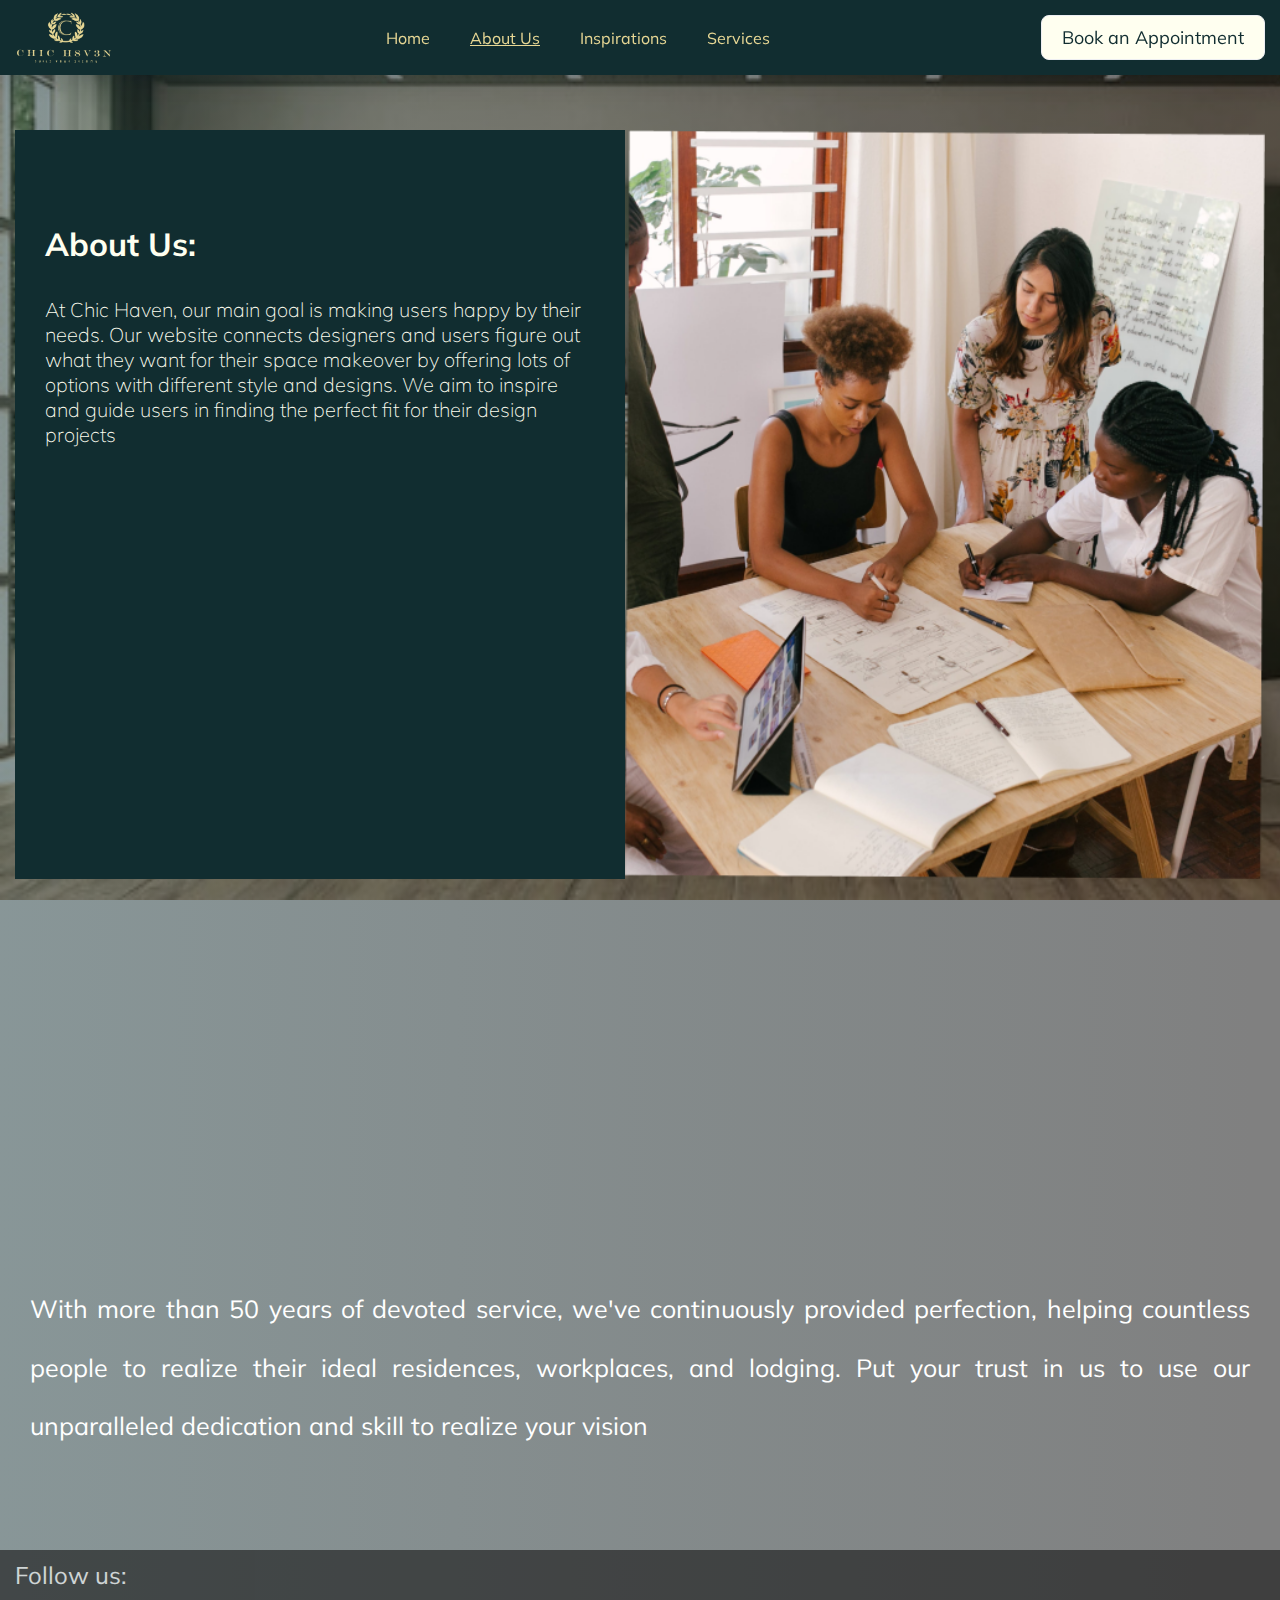
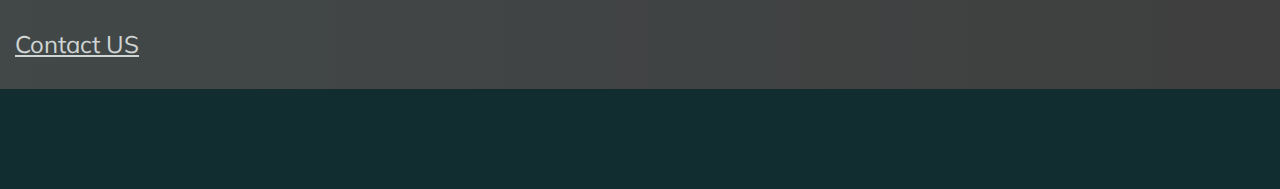
==== html/about.html @ 59c6ba45 "ff" ====
<!DOCTYPE html>
<html lang="en">

<head>
    <meta charset="UTF-8">
    <meta name="viewport" content="width=device-width, initial-scale=1.0">
    <title>About US</title>
    <link rel="stylesheet" href="../css/style.css">

    <link rel="preconnect" href="https://fonts.googleapis.com">
    <link rel="preconnect" href="https://fonts.gstatic.com" crossorigin>
    <link href="https://fonts.googleapis.com/css2?family=Mulish:ital,wght@0,200..1000;1,200..1000&display=swap"
        rel="stylesheet">

    <!-- Font awesome -->
    <link rel="stylesheet" href="https://cdnjs.cloudflare.com/ajax/libs/font-awesome/6.5.2/css/all.min.css"
        integrity="sha512-SnH5WK+bZxgPHs44uWIX+LLJAJ9/2PkPKZ5QiAj6Ta86w+fsb2TkcmfRyVX3pBnMFcV7oQPJkl9QevSCWr3W6A=="
        crossorigin="anonymous" referrerpolicy="no-referrer" />
    <style>
        .layer {
            opacity: 0.5;
        }

        .visited{
            text-decoration: underline;
        }
    </style>
</head>

<body>
    <div class="side-menu">
        <div class="cross-btn">
          <i class="fa-solid fa-xmark"></i>
        </div>
        <div class="col">
          <div class="logo-sidemenu">
            <a href="/index.html" class="logo">
              <img src="../img/logoC.png" width="124px" height="60px" alt="logo" />
            </a>
          </div>
          <div class="nav-sidemenu">
              <ul>
                <li><a href="../index.html">Home</a></li>
                <li><a href="./about.html">About Us</a></li>
                <li><a href="./inspiration.html">Inspirations</a></li>
                <li><a href="./service.html">Services</a></li>
              </ul>
          </div>
          <div class="bottom">
            <h1>Contact Us:</h1>
            <p>98673348368</p>
          </div>
         
        
        </div>
      </div>
    <div class="layer"></div>
    <header class="header">
        <div class="container">
            <div class="logo-menu">
                <div class="ham-menu">
                  <i class="fa-solid fa-bars"></i>
                </div>
                <a href="/index.html" class="logo">
                  <img src="../img/logoC.png" width="124px" height="60px" alt="logo" />
                </a>
        
           
             
              </div>
          
            <nav class="navbar" navbar>
                <ul class="navbar-list">
                    <li class="navbar-item">
                        <a href="../index.html" class="navbar-link" nav-link>Home</a>
                    </li>
                    <li class="navbar-item">
                        <a href="./about.html" class="navbar-link visited" nav-link>About Us</a>
                    </li>
                    <li class="navbar-item">
                        <a href="./inspiration.html" class="navbar-link" nav-link>Inspirations</a>
                    </li>
                    <li class="navbar-item">
                        <a href="./service.html" class="navbar-link" nav-link>Services</a>
                    </li>
                </ul>
            </nav>
            <div class="header-actions btn">
                <a href="./appointment.html" class=" nav-btn">
                    <span class="span">Book an Appointment</span>
                </a>
            </div>
        </div>
    </header>

    <main>
        <section class="about section">
            <div class="container">
                <div class="about-cart">
                    <div class="cart1">
                        <h1 class="h1">
                            About Us:
                        </h1>
                        <br><br><br>
                        <p>
                            At Chic Haven, our main goal is making users

                            happy by their needs. Our website connects

                            designers and users figure out what they want for

                            their space makeover by offering lots of options

                            with different style and designs. We aim to inspire

                            and guide users in finding the perfect fit for their

                            design projects</p>
                    </div>
                    <div class="cart-img section ">
                        <img src="../img/about-1.png" alt="">
                    </div>
                  
                </div>
            </div>
            
        </section>
        <p class="about-p section about">
            With more than 50 years of devoted service, we've continuously provided perfection, helping countless people to realize their ideal residences, workplaces, and lodging. Put your trust in us to use our unparalleled dedication and skill to realize your vision
        </p>
           
             
        

    </main>
    <footer class="footer">
        <div class="foot-bg">
            <div class="container">
                <p>Follow us:</p>
                <br>
                <div class="social">
                    <i class="fa-brands fa-facebook"></i>
                    <i class="fa-brands fa-instagram"></i>
                </div>
                <br><br>
                <a href="#">
                    <span>Contact US</span>
                </a>
            </div>
        </div>

        <div class="footer-bg"></div>
    </footer>
    <script>
        const hamMenu=document.querySelector(".ham-menu");
        const sideMenu=document.querySelector(".side-menu")
        const crossBtn=document.querySelector(".cross-btn")
        hamMenu.addEventListener("click",function(){
          sideMenu.style.cssText = "display: block;  width: 250px;background-color: white;position: fixed;top:0px ;left: 0px;height: 100vh;background-color: #0e2528;z-index: 100;";
    
    
          
        })
    
        crossBtn.addEventListener("click",function(){
    sideMenu.style.cssText = "display: none;";
          
        }
    
    
        )
    
      
      </script>
</body>

</html>
---- css/style.css ----
*{
    padding: 0;
    margin: 0;
    box-sizing: border-box;
}
html {
    font-family: "Mulish", sans-serif;
    scroll-behavior: smooth;
    font-size: 62.5%;
  }
  
body {
    background-color: #FFF;
}
  
li {
    list-style: none;
}
  
a,
img,
span,
button,
i {
    display: block;
  }
  
a {
    text-decoration: none;
  }
  
img {
    height: auto;
  }
  
button {
    background: none;
    border: none;
    cursor: pointer;
}

.container {
    padding-inline: 1.5rem;
  }
  
  .section {
  
  }
  
.h1,
.h2,
.h3,
p {
    font-family: "Mulish", sans-serif;
  }
  
.h1 {
    font-size: 6.4rem;
  }
  
.h3 {
    font-size: 2.4rem;
  }
  
.h2 {
    font-size: 4rem;
}

.header {
    position: fixed;
    padding-block: 1.2rem;
    z-index: 50;
    background-color: #112D30;
    box-shadow: 0px 10px 20px 0px rgba(8, 0, 42, 0.08);
    width: 100%;
  }

.header .container{
    display: flex;
    justify-content: space-between;
    align-items: center;
}

.navbar{
    position: relative;
    display: block;

}

.side-menu{
  width: 250px;
  background-color: white;
  position: fixed;
  top:0px ;
  left: -250px;
  height: 100vh;
  background-color: #0e2528;
  z-index: 100;
  display: none;
  transition: 0.5s all ease-in-out;


}
.side-menu .col{
  display: flex;
  flex-direction: column;
  justify-content: space-evenly;
  height: 100vh;
  
  align-items: center;
  text-align: center;
}



.side-menu .col .nav-sidemenu ul{
  display: flex;
  flex-direction: column;
  gap: 20px;
  

  

}

.side-menu .col .bottom{

  padding: 15px;

  color: white;
  background-color: #112d309f;
}

.side-menu .col .nav-sidemenu ul li a{
  color: White;
  font-size: 20px;
  height:50px;
  

}


.side-menu .col .nav-sidemenu ul li a:hover{
  background-color: #000000;
  padding: 10px;
  transition: 0.3s all ease-in-out;

}

.side-menu {
  position: relative;
}

.side-menu .cross-btn{
  position: absolute;
  top: 10px;
  right: 20px;
  color: black;
  font-size: 20px;
  background-color: white;
  border-radius: 40px;
  padding: 4px 8px;
  cursor: pointer;
}


.logo-menu{
  display: flex;
  align-items: center;
  gap: 30px;

}

.logo-menu .logo img{
  width: 100px;
}

.ham-menu{
  font-size: 30px;
  color: white;
  display: none;
}



.navbar .navbar-list{
    display: flex;
    justify-content: space-between;
    align-items: center;
    gap: 40px;
}

.navbar-link:hover{
    color: #E7D794;
    text-decoration: underline;
}

.header .container .navbar ul .navbar-link {
    color: #E7D794;
    font-family: "Mulish", sans-serif;
    font-size: 1.6rem;
    font-style: normal;
    font-weight: 400;
    line-height: 1.6rem;
}

.btn{
  border-radius: 0.8rem;
  background-color: #FFFFF0;
  border: 1px solid #EDEEF2;
  color: #112D30;
  font-size: 1.8rem;
  padding-inline: 20px;
  padding-block: 10px;
}

.nav-btn{
    color: #112D30;
}

body{
  background-image: url(/img/homepage.jpg);
  background-attachment: fixed;
  background-size: cover;
  background-repeat: no-repeat;
  position: relative;
}

.layer{
  position: absolute;
  top: 0;
  left: 0;
  width: 100%;
  height: 100%;
  z-index: 0;
  background: linear-gradient(to right, #112D30, #000000);
  opacity: 0.7;
}

.home, .about, .inspiration{
  height: 100vh;
}

.home .container{
  display: flex;
}

.con2{
  position: relative;
  display: flex;
  flex-direction: column;
  z-index: 2;
  /* border: 1px solid red; */
  width: max-content;
  color: #FFFFFF;
  padding: 0px 20px;
  top: 250px;
}

.con2 .h1{
  font-size: 6.4rem;

}

.con2 p{
  font-size: 20px;
  width: 700px;
  line-height: 3.9rem;
  margin-bottom: 3rem;
}

.hero-btn{
  width: 300px;
  border: 1px solid #FFFFFF;
  border-radius: 1.2rem;
  padding: 1.2rem 2.4rem;
  position: relative;
 

}

.hero-btn .span{
  font-size: 2.4rem;
  color: #FFFFFF;
}

.footer{
  position: relative;
  z-index: 2;
  width: 100%;
}

.footer .foot-bg{
  background-color: #141414;
  opacity: 0.6;
}

.footer .container{
  padding-block-start: 1rem;
  padding-block-end: 3rem;
  
}

.footer .social{
  display: flex;
  gap: 6rem;
}
.footer .container :is(p, a){
  font-size: 2.4rem;
  color: #FFFFFF;
}

.footer a{
  text-decoration: underline;
}

.footer .social i{
  position: relative;
  z-index: 4;
  color: white;
  font-size: 5rem;
}

.footer .footer-bg{
  background-color: #112D30;
  width: 100%;
  height: 10rem;
  z-index: 5;
  position: relative;
}

/* about section  */
.about.section{
  position: relative;
  top: 8rem;
  margin-bottom: 15rem;
}

.about .container {
  display: flex;
  justify-content: center;
  align-items: center;
  
}

.about .about-cart{
  /* border: 1px solid red; */

  display: flex;
  justify-content: start;
 
  color: #FFFFFF;
}

.cart1{
  background-color:#112D30;
  color:#FFFFF0;
  margin-top: 50px;
  /* width: 515px; */
  
  padding-block: 10rem;
width: fit-content;
  padding-inline: 2rem;
  
}

.cart1 p{}
 .cart-img img{
margin-top: 50px;
width:50vw;

 }  


.cart1 .h1{
  line-height: 2.848rem;
  font-size: 3.2rem;
  padding: 0px 10px;
}

.cart1 p{
  font-size: 20px;
  font-weight: 200;
  padding: 0px 10px;
 
}



.about-p{
 
  font-size: 3.2rem;
  line-height: 5.856rem;
  color: #FFFFFF;
  padding: 0px 30px;
  z-index: 30;
  font-weight: 400;
  text-align: justify;
  height: 200px; 
  font-size: 25px;
  margin-top: 300px;

}


/* inspiration Section */
.inspiration .container{
  padding-top: 15rem;
  display: flex;
  justify-content: space-between;
}

.mini, .modern{
  width: 48rem;
  height: 49.5rem;
  display: flex;
  justify-content: center;
  align-items: center;
  position: relative;
}

.inspiration a{
  font-weight: 900;
  font-size: 3.2rem;
  line-height: 3.91rem;
  text-decoration: underline;
  color: #FFFFF0;
  position: absolute;
  z-index: 1;
}

.inspiration img{
  width: 100%;
  height: 100%;
  opacity: 0.7;
  object-fit: cover;
}

/* insredirect */
.insredirect .container{
  padding-top: 15rem;
  display: flex;
  gap: 40px;
  
  justify-content: center;
}
.insback{
  background-color:#112D30;
  display: flex;
  padding: 30px 30px;

  justify-content: space-between;
  align-content: center;
  
}

.insback .content{
  padding: 10px 50px;
  text-align: justify;

  
}

.insback .content p{
  font-size: 20px;
  width: 350px;
  
}


.ins-fig img{
  width: 100%;
  height: 100%;
  object-fit: contain;
}

:is(.content, .content-service) .h1{
  font-weight: 800;
  font-size: 3.2rem;
  line-height: 3.91rem;
  color: #FFFFF0;
}

:is(.content, .content-service) :is(p, pre){
  width: 54.7rem;
  font-size: 2.4rem;
  line-height: 4.224rem;
  color: #FFFFF0;
  font-weight: 400;
}

/* Service SEction */
.service .container{
  position: relative;
  padding-top: 15rem;
  padding-bottom: 10rem;
  display: grid;
  gap: 2rem;
display: flex;
justify-content: space-between;
align-items: center;

}

.service .card{
  width: 41.7rem;
}

.card-fig{
  width: 100%;
  height: 37.6rem;
}

.card-fig img{
  width: 100%;
  height: 100%;
  object-fit: cover;
}

.card-content{
  width: 100%;
  height: 16.8rem;
  padding-block: 4rem;
  padding-inline: 2rem;
  background-color: #112224;
}

.card-content a{
  font-size: 2.4rem;
  line-height: 2.93rem;
  font-weight: 400;
  color: #FFFFF0;
  text-decoration: underline;
}

/* service Redirect section */
.serviceredirect .container{
  padding-top: 15rem;

}

.serviceredirect .serviceback{
  display: grid;
  grid-template-columns: 0.7fr 1fr;
  background-color:#112D30;
}

.service-fig img{
  width: 100%;
  height: 100%;
  object-fit: cover;
}

.serviceback .content-service{
  /* width: 50rem; */
  padding-inline: 1rem;
  padding-block: 8rem;
  /* border: 1px solid red;
   */
}

/* appointment */
.appointment .container{
  position: relative;
  display: flex;
  flex-direction: column;
  padding-top: 15rem;
  justify-content: center;
  align-items: center;
}

.form{
  background-color: #112D30;
  width: 90vw;
/* 
  height: 60vh; */

  display: flex;
  gap: 70px;
  justify-content: center;
  align-items: center;
  padding: 90px 40px;
}

.form .form-fill{
display: flex;
flex-direction: column;
gap: 40px;
}

.form :is(p, label) {
  font-size: 2.4rem;
  /* line-height: 4rem; */
  color: #FFFFF0;
}

.form label{
  text-decoration: underline;
}

.form input[type="text"] {
  border: none;
  border-bottom: 1px dotted #ffffff;
  outline: none;
  padding: 5px;
  background-color: transparent;
}

.apoint-content{
  display: flex;
  justify-content: center;
 gap: 70px;

  
  align-items: center;

}

.apoint-content p{
  color: #FFFFFF;
  font-size: 30px;
  font-weight: 700;
  padding: 30px 0px ;
  display: flex;
  margin-bottom: 20px;

}

.send-btn p{
  background-color: white;
  padding: 5px 20px;
  display: inline;
  color: black;
  cursor: pointer;
}

/* .or{
  font-size: 3.6rem;
  font-weight: 200;
  line-height: 4.4rem;
} */

.appointment .container2{
  position: relative;
  display: flex;
  justify-content: flex-start;
}

.metting p{
  font-size: 3.2rem;
  font-weight: 700;
  line-height: 5.6rem;
  color: #FFFFF0;
}

.list li{
  font-size: 2.4rem;
  font-weight: 400;
  line-height: 4.2rem;
  color: #FFFFF0;
}




@media only screen and (max-width: 900px) {
  .navbar{
    display: none;
  }
  .ham-menu{
    font-size: 30px;
    color: white;
    display: block;
  }


  
  .about .about-cart{
    /* border: 1px solid red; */
    display: flex;
    justify-content: start;
    flex-direction: column;
    align-items: center;
    color: #FFFFFF;
    width: 70vw;
  
  }
  
.con2{
  position: relative;
  display: flex;
  flex-direction: column;
  z-index: 2;
  /* border: 1px solid red; */
  width: max-content;
  color: #FFFFFF;
  padding: 0px 20px;
  top: 120px;
}

.apoint-content{
  display: flex;
text-align: start;
align-items: flex-start;
 gap: 0px;
flex-direction: column;
  


}

.cart-img img{
  margin-top: 50px;
  width:825px;
  
   }
.con2 p{
  font-size: 20px;
 width: fit-content;
  line-height: 3.9rem;
  margin-bottom: 3rem;

}

/* .cart1{
  background-color:#112D30;
  color:#FFFFF0;
  margin-top: 100px;
  width: 515px;
  
  padding-block: 10rem;
  padding-inline: 2rem;
  
} */
.con2 .h1{
font-size: 55px;
  

}

  .about-p {
    height: 500px; 
    font-size: 25px;
    margin-top: 1100px;
   
  

  }

  .service .container{
    position: relative;
    padding-top: 15rem;
    padding-bottom: 10rem;
    display: grid;
    gap: 2rem;
  display: flex;
  justify-content: space-between;
  flex-direction: column;
  }
  .insback{
    background-color:#112D30;
    display: flex;
    padding: 30px 30px;
    flex-direction: column;
    justify-content: space-between;
    align-content: center;
    
  }

  .insback .content p{
    font-size: 20px;
   width:fit-content;
   margin-bottom: 30px;
    
  }
 

}

@media (min-width: 1400px) {
    .container{
        max-width: 1298px;
        margin-inline: auto;
    }
}
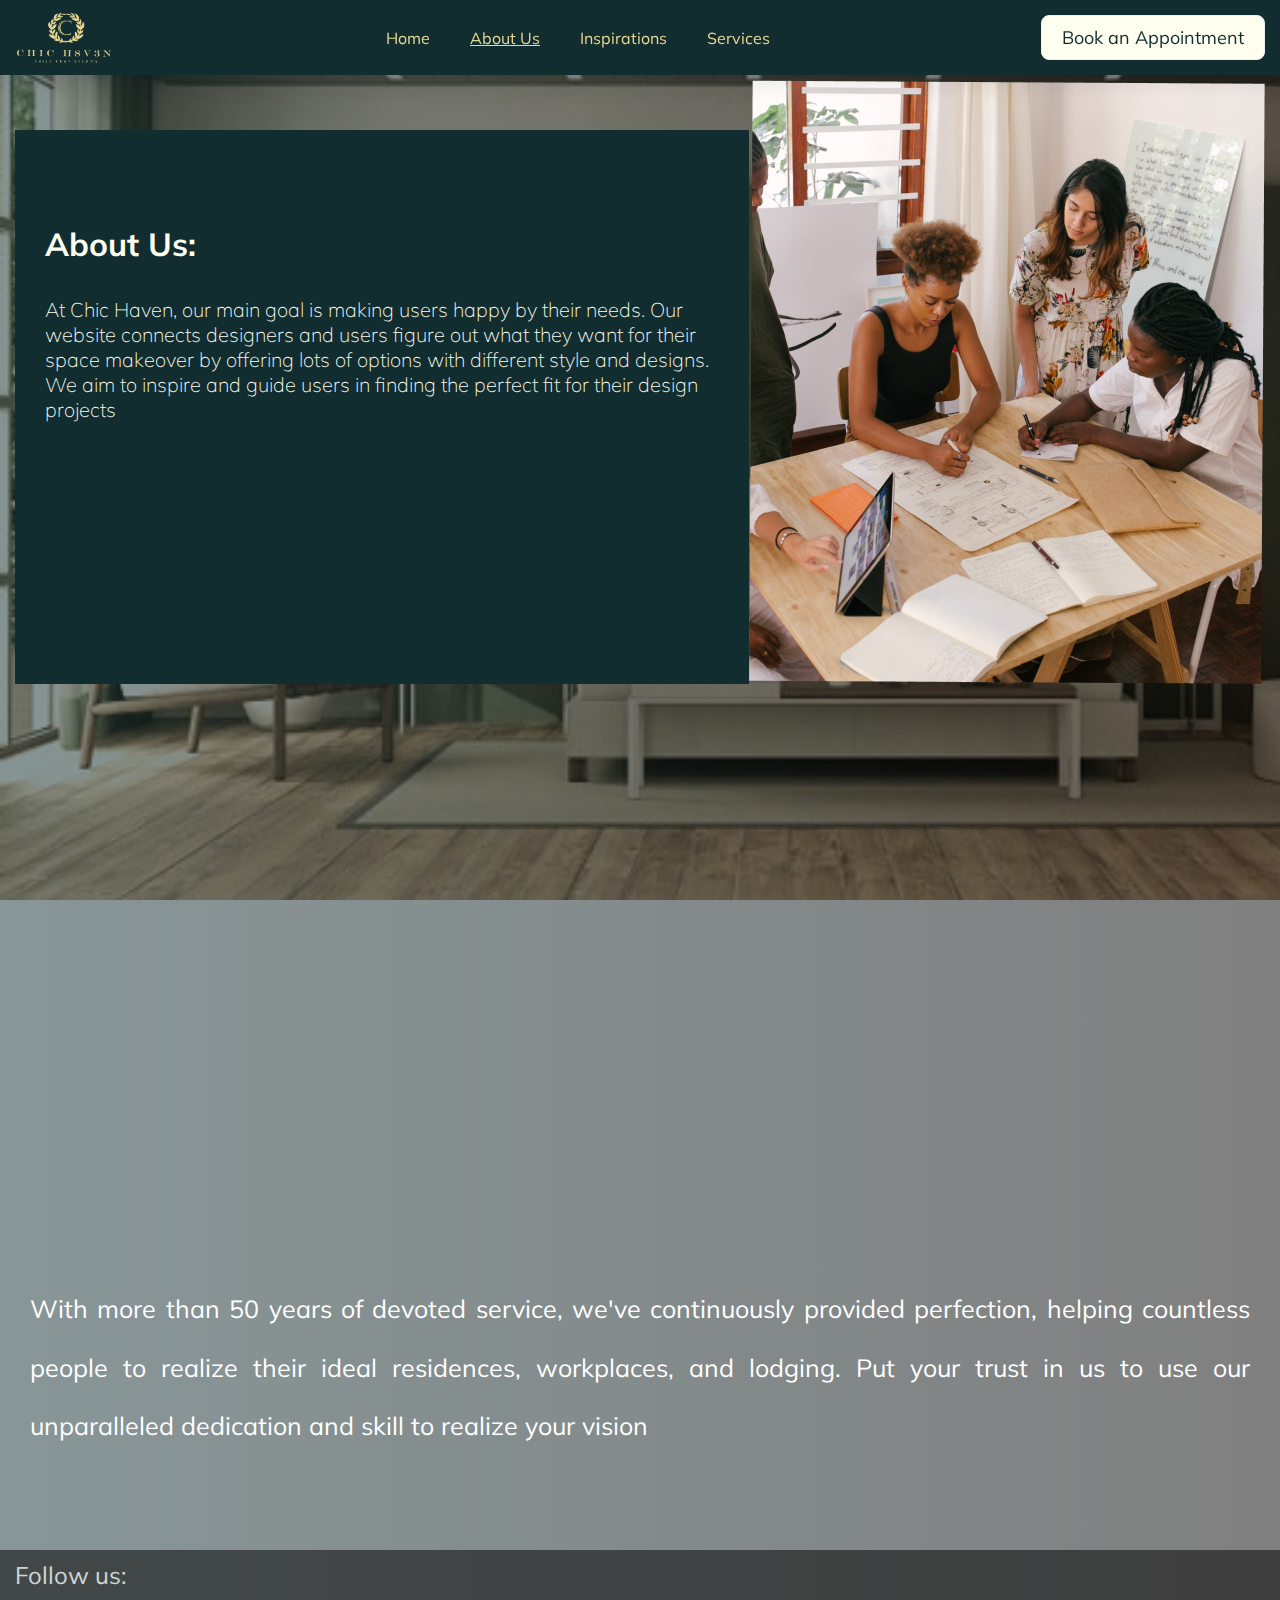
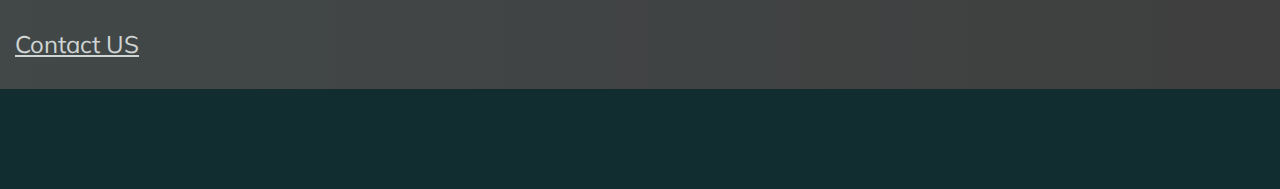
==== commit 4151f04b: "new edit" ====
--- a/html/about.html
+++ b/html/about.html
@@ -1,21 +1,27 @@
+<!-- Define the document type and language -->
 <!DOCTYPE html>
 <html lang="en">
 
 <head>
+    <!-- Meta tags for character set and viewport -->
     <meta charset="UTF-8">
     <meta name="viewport" content="width=device-width, initial-scale=1.0">
+    <!-- Title of the page -->
     <title>About US</title>
+    <!-- Link to external CSS file -->
     <link rel="stylesheet" href="../css/style.css">
 
+    <!-- Link to Google Fonts -->
     <link rel="preconnect" href="https://fonts.googleapis.com">
     <link rel="preconnect" href="https://fonts.gstatic.com" crossorigin>
     <link href="https://fonts.googleapis.com/css2?family=Mulish:ital,wght@0,200..1000;1,200..1000&display=swap"
         rel="stylesheet">
 
-    <!-- Font awesome -->
+    <!-- Link to Font Awesome library -->
     <link rel="stylesheet" href="https://cdnjs.cloudflare.com/ajax/libs/font-awesome/6.5.2/css/all.min.css"
         integrity="sha512-SnH5WK+bZxgPHs44uWIX+LLJAJ9/2PkPKZ5QiAj6Ta86w+fsb2TkcmfRyVX3pBnMFcV7oQPJkl9QevSCWr3W6A=="
         crossorigin="anonymous" referrerpolicy="no-referrer" />
+    <!-- Style for visited links -->
     <style>
         .layer {
             opacity: 0.5;
@@ -28,16 +34,20 @@
 </head>
 
 <body>
+    <!-- Side menu -->
     <div class="side-menu">
         <div class="cross-btn">
+          <!-- Cross icon -->
           <i class="fa-solid fa-xmark"></i>
         </div>
         <div class="col">
+          <!-- Logo in side menu -->
           <div class="logo-sidemenu">
             <a href="/index.html" class="logo">
               <img src="../img/logoC.png" width="124px" height="60px" alt="logo" />
             </a>
           </div>
+          <!-- Navigation links in side menu -->
           <div class="nav-sidemenu">
               <ul>
                 <li><a href="../index.html">Home</a></li>
@@ -46,29 +56,29 @@
                 <li><a href="./service.html">Services</a></li>
               </ul>
           </div>
+          <!-- Contact information in side menu -->
           <div class="bottom">
             <h1>Contact Us:</h1>
             <p>98673348368</p>
           </div>
-         
-        
         </div>
       </div>
+    <!-- Dark overlay for side menu -->
     <div class="layer"></div>
+    <!-- Header section -->
     <header class="header">
         <div class="container">
             <div class="logo-menu">
+                <!-- Hamburger menu icon -->
                 <div class="ham-menu">
                   <i class="fa-solid fa-bars"></i>
                 </div>
+                <!-- Logo in header -->
                 <a href="/index.html" class="logo">
                   <img src="../img/logoC.png" width="124px" height="60px" alt="logo" />
                 </a>
-        
-           
-             
-              </div>
-          
+            </div>
+            <!-- Navigation menu in header -->
             <nav class="navbar" navbar>
                 <ul class="navbar-list">
                     <li class="navbar-item">
@@ -85,6 +95,7 @@
                     </li>
                 </ul>
             </nav>
+            <!-- Button for booking an appointment -->
             <div class="header-actions btn">
                 <a href="./appointment.html" class=" nav-btn">
                     <span class="span">Book an Appointment</span>
@@ -93,11 +104,14 @@
         </div>
     </header>
 
+    <!-- Main content section -->
     <main>
+        <!-- About section -->
         <section class="about section">
             <div class="container">
                 <div class="about-cart">
                     <div class="cart1">
+                        <!-- Heading and description -->
                         <h1 class="h1">
                             About Us:
                         </h1>
@@ -115,27 +129,26 @@
 
                             and guide users in finding the perfect fit for their
 
-                            design projects</p>
+                            design projects
+                        </p>
                     </div>
+                    <!-- Image for About section -->
                     <div class="cart-img section ">
                         <img src="../img/about-1.png" alt="">
                     </div>
-                  
                 </div>
             </div>
-            
         </section>
+        <!-- Additional paragraph -->
         <p class="about-p section about">
             With more than 50 years of devoted service, we've continuously provided perfection, helping countless people to realize their ideal residences, workplaces, and lodging. Put your trust in us to use our unparalleled dedication and skill to realize your vision
         </p>
-           
-             
-        
-
     </main>
+    <!-- Footer section -->
     <footer class="footer">
         <div class="foot-bg">
             <div class="container">
+                <!-- Social media links -->
                 <p>Follow us:</p>
                 <br>
                 <div class="social">
@@ -143,35 +156,29 @@
                     <i class="fa-brands fa-instagram"></i>
                 </div>
                 <br><br>
+                <!-- Contact link -->
                 <a href="#">
                     <span>Contact US</span>
                 </a>
             </div>
         </div>
-
+        <!-- Footer background -->
         <div class="footer-bg"></div>
     </footer>
+    <!-- Script for side menu functionality -->
     <script>
         const hamMenu=document.querySelector(".ham-menu");
         const sideMenu=document.querySelector(".side-menu")
         const crossBtn=document.querySelector(".cross-btn")
+        // Event listener for opening side menu
         hamMenu.addEventListener("click",function(){
           sideMenu.style.cssText = "display: block;  width: 250px;background-color: white;position: fixed;top:0px ;left: 0px;height: 100vh;background-color: #0e2528;z-index: 100;";
-    
-    
-          
         })
-    
+        // Event listener for closing side menu
         crossBtn.addEventListener("click",function(){
-    sideMenu.style.cssText = "display: none;";
-          
-        }
-    
-    
-        )
-    
-      
+          sideMenu.style.cssText = "display: none;";
+        })
       </script>
 </body>
 
-</html>+</html>
--- a/css/style.css
+++ b/css/style.css
@@ -1,157 +1,156 @@
-*{
-    padding: 0;
-    margin: 0;
-    box-sizing: border-box;
-}
+/* Resetting default styles for all elements */
+* {
+  padding: 0;
+  margin: 0;
+  box-sizing: border-box;
+}
+
+/* Setting base styles for HTML */
 html {
-    font-family: "Mulish", sans-serif;
-    scroll-behavior: smooth;
-    font-size: 62.5%;
-  }
-  
+  font-family: "Mulish", sans-serif;
+  scroll-behavior: smooth;
+  font-size: 62.5%; /* Setting 1rem = 10px for easier calculations */
+}
+
+/* Base styles for body */
 body {
-    background-color: #FFF;
-}
-  
+  background-color: #FFF;
+}
+
+/* Removing default list styles */
 li {
-    list-style: none;
-}
-  
+  list-style: none;
+}
+
+/* Setting display block for specific elements */
 a,
 img,
 span,
 button,
 i {
-    display: block;
-  }
-  
+  display: block;
+}
+
+/* Removing default link styles */
 a {
-    text-decoration: none;
-  }
-  
+  text-decoration: none;
+}
+
+/* Ensuring images maintain aspect ratio */
 img {
-    height: auto;
-  }
-  
+  height: auto;
+}
+
+/* Removing default button styles */
 button {
-    background: none;
-    border: none;
-    cursor: pointer;
-}
-
+  background: none;
+  border: none;
+  cursor: pointer;
+}
+
+/* Container styles */
 .container {
-    padding-inline: 1.5rem;
-  }
-  
-  .section {
-  
-  }
-  
+  padding-inline: 1.5rem; /* Horizontal padding */
+}
+
+/* Heading and paragraph font family */
 .h1,
 .h2,
 .h3,
 p {
-    font-family: "Mulish", sans-serif;
-  }
-  
+  font-family: "Mulish", sans-serif;
+}
+
+/* Heading sizes */
 .h1 {
-    font-size: 6.4rem;
-  }
-  
+  font-size: 6.4rem;
+}
+
+.h2 {
+  font-size: 4rem;
+}
+
 .h3 {
-    font-size: 2.4rem;
-  }
-  
-.h2 {
-    font-size: 4rem;
-}
-
+  font-size: 2.4rem;
+}
+
+/* Header styles */
 .header {
-    position: fixed;
-    padding-block: 1.2rem;
-    z-index: 50;
-    background-color: #112D30;
-    box-shadow: 0px 10px 20px 0px rgba(8, 0, 42, 0.08);
-    width: 100%;
-  }
-
-.header .container{
-    display: flex;
-    justify-content: space-between;
-    align-items: center;
-}
-
-.navbar{
-    position: relative;
-    display: block;
-
-}
-
-.side-menu{
+  position: fixed;
+  padding-block: 1.2rem;
+  z-index: 50;
+  background-color: #112D30;
+  box-shadow: 0px 10px 20px 0px rgba(8, 0, 42, 0.08);
+  width: 100%;
+}
+
+/* Header container styles */
+.header .container {
+  display: flex;
+  justify-content: space-between;
+  align-items: center;
+}
+
+/* Navbar styles */
+.navbar {
+  position: relative;
+  display: block;
+}
+
+/* Side menu styles */
+.side-menu {
   width: 250px;
-  background-color: white;
+  background-color: #0e2528;
   position: fixed;
-  top:0px ;
+  top: 0px;
   left: -250px;
   height: 100vh;
-  background-color: #0e2528;
   z-index: 100;
   display: none;
   transition: 0.5s all ease-in-out;
-
-
-}
-.side-menu .col{
+}
+
+
+/* Navigation side menu styles */
+.side-menu .col {
   display: flex;
   flex-direction: column;
   justify-content: space-evenly;
   height: 100vh;
-  
   align-items: center;
   text-align: center;
 }
-
-
-
-.side-menu .col .nav-sidemenu ul{
+.side-menu .col .bottom{
+  background-color: #183032;
+  padding: 15px;
+  color: white;
+
+}
+
+
+/* Navigation side menu ul styles */
+.side-menu .col .nav-sidemenu ul {
   display: flex;
   flex-direction: column;
   gap: 20px;
-  
-
-  
-
-}
-
-.side-menu .col .bottom{
-
-  padding: 15px;
-
+}
+
+/* Navigation side menu link styles */
+.side-menu .col .nav-sidemenu ul li a {
   color: white;
-  background-color: #112d309f;
-}
-
-.side-menu .col .nav-sidemenu ul li a{
-  color: White;
   font-size: 20px;
-  height:50px;
-  
-
-}
-
-
-.side-menu .col .nav-sidemenu ul li a:hover{
+  height: 50px;
+}
+
+/* Hover effect for navigation side menu links */
+.side-menu .col .nav-sidemenu ul li a:hover {
   background-color: #000000;
   padding: 10px;
   transition: 0.3s all ease-in-out;
-
-}
-
-.side-menu {
-  position: relative;
-}
-
-.side-menu .cross-btn{
+}
+
+/* Cross button styles for side menu */
+.side-menu .cross-btn {
   position: absolute;
   top: 10px;
   right: 20px;
@@ -163,48 +162,51 @@
   cursor: pointer;
 }
 
-
-.logo-menu{
+/* Logo menu styles */
+.logo-menu {
   display: flex;
   align-items: center;
   gap: 30px;
-
-}
-
-.logo-menu .logo img{
+}
+
+/* Logo styles */
+.logo-menu .logo img {
   width: 100px;
 }
 
-.ham-menu{
+/* Hamburger menu styles */
+.ham-menu {
   font-size: 30px;
   color: white;
   display: none;
 }
 
-
-
-.navbar .navbar-list{
-    display: flex;
-    justify-content: space-between;
-    align-items: center;
-    gap: 40px;
-}
-
-.navbar-link:hover{
-    color: #E7D794;
-    text-decoration: underline;
-}
-
+/* Navbar list styles */
+.navbar .navbar-list {
+  display: flex;
+  justify-content: space-between;
+  align-items: center;
+  gap: 40px;
+}
+
+/* Hover effect for navbar links */
+.navbar-link:hover {
+  color: #E7D794;
+  text-decoration: underline;
+}
+
+/* Navbar link styles */
 .header .container .navbar ul .navbar-link {
-    color: #E7D794;
-    font-family: "Mulish", sans-serif;
-    font-size: 1.6rem;
-    font-style: normal;
-    font-weight: 400;
-    line-height: 1.6rem;
-}
-
-.btn{
+  color: #E7D794;
+  font-family: "Mulish", sans-serif;
+  font-size: 1.6rem;
+  font-style: normal;
+  font-weight: 400;
+  line-height: 1.6rem;
+}
+
+/* Generic button styles */
+.btn {
   border-radius: 0.8rem;
   background-color: #FFFFF0;
   border: 1px solid #EDEEF2;
@@ -214,11 +216,13 @@
   padding-block: 10px;
 }
 
-.nav-btn{
-    color: #112D30;
-}
-
-body{
+/* Navigation button styles */
+.nav-btn {
+  color: #112D30;
+}
+
+/* Background image for body */
+body {
   background-image: url(/img/homepage.jpg);
   background-attachment: fixed;
   background-size: cover;
@@ -226,7 +230,8 @@
   position: relative;
 }
 
-.layer{
+/* Semi-transparent layer */
+.layer {
   position: absolute;
   top: 0;
   left: 0;
@@ -237,91 +242,104 @@
   opacity: 0.7;
 }
 
-.home, .about, .inspiration{
+/* Section styles */
+.home,
+.about,
+.inspiration {
   height: 100vh;
 }
 
-.home .container{
-  display: flex;
-}
-
-.con2{
+/* Container styles for home section */
+.home .container {
+  display: flex;
+}
+
+/* Container styles for specific section */
+.con2 {
   position: relative;
   display: flex;
   flex-direction: column;
   z-index: 2;
-  /* border: 1px solid red; */
   width: max-content;
   color: #FFFFFF;
   padding: 0px 20px;
   top: 250px;
 }
 
-.con2 .h1{
+/* Heading styles within a container */
+.con2 .h1 {
   font-size: 6.4rem;
-
-}
-
-.con2 p{
+}
+
+/* Paragraph styles within a container */
+.con2 p {
   font-size: 20px;
   width: 700px;
   line-height: 3.9rem;
   margin-bottom: 3rem;
 }
 
-.hero-btn{
+/* Hero button styles */
+.hero-btn {
   width: 300px;
   border: 1px solid #FFFFFF;
   border-radius: 1.2rem;
   padding: 1.2rem 2.4rem;
   position: relative;
- 
-
-}
-
-.hero-btn .span{
+}
+
+/* Span styles within hero button */
+.hero-btn .span {
   font-size: 2.4rem;
   color: #FFFFFF;
 }
 
-.footer{
+/* Footer styles */
+.footer {
   position: relative;
   z-index: 2;
   width: 100%;
 }
 
-.footer .foot-bg{
+/* Background styles for footer */
+.footer .foot-bg {
   background-color: #141414;
   opacity: 0.6;
 }
 
-.footer .container{
+/* Container styles for footer */
+.footer .container {
   padding-block-start: 1rem;
   padding-block-end: 3rem;
-  
-}
-
-.footer .social{
+}
+
+/* Social media icon styles */
+.footer .social {
   display: flex;
   gap: 6rem;
 }
-.footer .container :is(p, a){
+
+/* Font styles for text within footer */
+.footer .container :is(p, a) {
   font-size: 2.4rem;
   color: #FFFFFF;
 }
 
-.footer a{
+/* Underline effect for footer links */
+.footer a {
   text-decoration: underline;
 }
 
-.footer .social i{
+/* Icon styles for social media within footer */
+.footer .social i {
   position: relative;
   z-index: 4;
   color: white;
   font-size: 5rem;
 }
 
-.footer .footer-bg{
+/* Background styles for footer */
+.footer .footer-bg {
   background-color: #112D30;
   width: 100%;
   height: 10rem;
@@ -329,88 +347,75 @@
   position: relative;
 }
 
-/* about section  */
-.about.section{
+/* About section styles */
+.about.section {
   position: relative;
   top: 8rem;
   margin-bottom: 15rem;
 }
 
+/* Container styles for about section */
 .about .container {
   display: flex;
   justify-content: center;
   align-items: center;
-  
-}
-
-.about .about-cart{
-  /* border: 1px solid red; */
-
+}
+
+/* About card styles */
+.about .about-cart {
   display: flex;
   justify-content: start;
- 
   color: #FFFFFF;
 }
 
-.cart1{
-  background-color:#112D30;
-  color:#FFFFF0;
+/* About card 1 styles */
+.cart1 {
+  background-color: #112D30;
+  color: #FFFFF0;
   margin-top: 50px;
-  /* width: 515px; */
-  
+  width: fit-content;
   padding-block: 10rem;
-width: fit-content;
   padding-inline: 2rem;
-  
-}
-
-.cart1 p{}
- .cart-img img{
-margin-top: 50px;
-width:50vw;
-
- }  
-
-
-.cart1 .h1{
+}
+
+/* Heading styles within about card 1 */
+.cart1 .h1 {
   line-height: 2.848rem;
   font-size: 3.2rem;
   padding: 0px 10px;
 }
 
-.cart1 p{
+/* Paragraph styles within about card 1 */
+.cart1 p {
   font-size: 20px;
   font-weight: 200;
   padding: 0px 10px;
- 
-}
-
-
-
-.about-p{
- 
-  font-size: 3.2rem;
+}
+
+/* About paragraph styles */
+.about-p {
+  font-size: 25px;
   line-height: 5.856rem;
   color: #FFFFFF;
   padding: 0px 30px;
   z-index: 30;
   font-weight: 400;
   text-align: justify;
-  height: 200px; 
+  height: 200px;
   font-size: 25px;
   margin-top: 300px;
-
-}
-
-
-/* inspiration Section */
-.inspiration .container{
+}
+
+/* Inspiration section styles */
+.inspiration .container {
   padding-top: 15rem;
   display: flex;
   justify-content: space-between;
 }
 
-.mini, .modern{
+/* Mini and modern styles */
+.mini,
+.modern {
   width: 48rem;
   height: 49.5rem;
   display: flex;
@@ -419,7 +424,8 @@
   position: relative;
 }
 
-.inspiration a{
+/* Styling for inspiration links */
+.inspiration a {
   font-weight: 900;
   font-size: 3.2rem;
   line-height: 3.91rem;
@@ -429,59 +435,60 @@
   z-index: 1;
 }
 
-.inspiration img{
+/* Image styles within inspiration section */
+.inspiration img {
   width: 100%;
   height: 100%;
   opacity: 0.7;
   object-fit: cover;
 }
 
-/* insredirect */
-.insredirect .container{
+/* Inspiration redirect section styles */
+.insredirect .container {
   padding-top: 15rem;
   display: flex;
   gap: 40px;
-  
   justify-content: center;
 }
-.insback{
-  background-color:#112D30;
+
+/* Inspiration back styles */
+.insback {
+  background-color: #112D30;
   display: flex;
   padding: 30px 30px;
-
   justify-content: space-between;
   align-content: center;
-  
-}
-
-.insback .content{
+}
+
+/* Content styles within inspiration back */
+.insback .content {
   padding: 10px 50px;
   text-align: justify;
-
-  
-}
-
-.insback .content p{
+}
+
+/* Paragraph styles within inspiration back content */
+.insback .content p {
   font-size: 20px;
   width: 350px;
-  
-}
-
-
-.ins-fig img{
+}
+
+/* Image styles within inspiration figure */
+.ins-fig img {
   width: 100%;
   height: 100%;
   object-fit: contain;
 }
 
-:is(.content, .content-service) .h1{
+/* Heading styles within content or content-service */
+:is(.content, .content-service) .h1 {
   font-weight: 800;
   font-size: 3.2rem;
   line-height: 3.91rem;
   color: #FFFFF0;
 }
 
-:is(.content, .content-service) :is(p, pre){
+/* Text styles within content or content-service */
+:is(.content, .content-service) :is(p, pre) {
   width: 54.7rem;
   font-size: 2.4rem;
   line-height: 4.224rem;
@@ -489,35 +496,38 @@
   font-weight: 400;
 }
 
-/* Service SEction */
-.service .container{
+/* Service section styles */
+.service .container {
   position: relative;
   padding-top: 15rem;
   padding-bottom: 10rem;
   display: grid;
   gap: 2rem;
-display: flex;
-justify-content: space-between;
-align-items: center;
-
-}
-
-.service .card{
+  display: flex;
+  justify-content: space-between;
+  align-items: center;
+}
+
+/* Card styles within service section */
+.service .card {
   width: 41.7rem;
 }
 
-.card-fig{
+/* Card figure styles */
+.card-fig {
   width: 100%;
   height: 37.6rem;
 }
 
-.card-fig img{
+/* Image styles within card figure */
+.card-fig img {
   width: 100%;
   height: 100%;
   object-fit: cover;
 }
 
-.card-content{
+/* Card content styles */
+.card-content {
   width: 100%;
   height: 16.8rem;
   padding-block: 4rem;
@@ -525,7 +535,8 @@
   background-color: #112224;
 }
 
-.card-content a{
+/* Link styles within card content */
+.card-content a {
   font-size: 2.4rem;
   line-height: 2.93rem;
   font-weight: 400;
@@ -533,34 +544,33 @@
   text-decoration: underline;
 }
 
-/* service Redirect section */
-.serviceredirect .container{
+/* Service redirect section styles */
+.serviceredirect .container {
   padding-top: 15rem;
-
-}
-
-.serviceredirect .serviceback{
+}
+
+/* Service back styles */
+.serviceredirect .serviceback {
   display: grid;
   grid-template-columns: 0.7fr 1fr;
-  background-color:#112D30;
-}
-
-.service-fig img{
+  background-color: #112D30;
+}
+
+/* Image styles within service figure */
+.service-fig img {
   width: 100%;
   height: 100%;
   object-fit: cover;
 }
 
-.serviceback .content-service{
-  /* width: 50rem; */
+/* Content styles within service back */
+.serviceback .content-service {
   padding-inline: 1rem;
   padding-block: 8rem;
-  /* border: 1px solid red;
-   */
-}
-
-/* appointment */
-.appointment .container{
+}
+
+/* Appointment section styles */
+.appointment .container {
   position: relative;
   display: flex;
   flex-direction: column;
@@ -569,12 +579,10 @@
   align-items: center;
 }
 
-.form{
+/* Form styles */
+.form {
   background-color: #112D30;
   width: 90vw;
-/* 
-  height: 60vh; */
-
   display: flex;
   gap: 70px;
   justify-content: center;
@@ -582,22 +590,25 @@
   padding: 90px 40px;
 }
 
-.form .form-fill{
-display: flex;
-flex-direction: column;
-gap: 40px;
-}
-
+/* Form fill styles */
+.form .form-fill {
+  display: flex;
+  flex-direction: column;
+  gap: 40px;
+}
+
+/* Text styles within form */
 .form :is(p, label) {
   font-size: 2.4rem;
-  /* line-height: 4rem; */
   color: #FFFFF0;
 }
 
-.form label{
+/* Label styles within form */
+.form label {
   text-decoration: underline;
 }
 
+/* Input styles within form */
 .form input[type="text"] {
   border: none;
   border-bottom: 1px dotted #ffffff;
@@ -606,27 +617,26 @@
   background-color: transparent;
 }
 
-.apoint-content{
+/* Appointment content styles */
+.apoint-content {
   display: flex;
   justify-content: center;
- gap: 70px;
-
-  
-  align-items: center;
-
-}
-
-.apoint-content p{
+  gap: 70px;
+  align-items: center;
+}
+
+/* Text styles within appointment content */
+.apoint-content p {
   color: #FFFFFF;
   font-size: 30px;
   font-weight: 700;
-  padding: 30px 0px ;
+  padding: 30px 0px;
   display: flex;
   margin-bottom: 20px;
-
-}
-
-.send-btn p{
+}
+
+/* Button styles within send button */
+.send-btn p {
   background-color: white;
   padding: 5px 20px;
   display: inline;
@@ -634,152 +644,132 @@
   cursor: pointer;
 }
 
-/* .or{
-  font-size: 3.6rem;
-  font-weight: 200;
-  line-height: 4.4rem;
-} */
-
-.appointment .container2{
+/* Container styles 2 */
+.appointment .container2 {
   position: relative;
   display: flex;
   justify-content: flex-start;
 }
 
-.metting p{
+/* Meeting styles */
+.metting p {
   font-size: 3.2rem;
   font-weight: 700;
   line-height: 5.6rem;
   color: #FFFFF0;
 }
 
-.list li{
+/* List item styles */
+.list li {
   font-size: 2.4rem;
   font-weight: 400;
   line-height: 4.2rem;
   color: #FFFFF0;
 }
 
-
-
-
+/* Media query for smaller screens */
 @media only screen and (max-width: 900px) {
-  .navbar{
-    display: none;
-  }
-  .ham-menu{
-    font-size: 30px;
-    color: white;
-    display: block;
-  }
-
-
-  
-  .about .about-cart{
-    /* border: 1px solid red; */
-    display: flex;
-    justify-content: start;
-    flex-direction: column;
-    align-items: center;
-    color: #FFFFFF;
-    width: 70vw;
-  
-  }
-  
-.con2{
-  position: relative;
-  display: flex;
-  flex-direction: column;
-  z-index: 2;
-  /* border: 1px solid red; */
-  width: max-content;
-  color: #FFFFFF;
-  padding: 0px 20px;
-  top: 120px;
-}
-
-.apoint-content{
-  display: flex;
-text-align: start;
-align-items: flex-start;
- gap: 0px;
-flex-direction: column;
-  
-
-
-}
-
-.cart-img img{
-  margin-top: 50px;
-  width:825px;
-  
-   }
-.con2 p{
-  font-size: 20px;
- width: fit-content;
-  line-height: 3.9rem;
-  margin-bottom: 3rem;
-
-}
-
-/* .cart1{
-  background-color:#112D30;
-  color:#FFFFF0;
-  margin-top: 100px;
-  width: 515px;
-  
-  padding-block: 10rem;
-  padding-inline: 2rem;
-  
-} */
-.con2 .h1{
-font-size: 55px;
-  
-
-}
-
+  /* Hiding navbar for smaller screens */
+  .navbar {
+      display: none;
+  }
+
+  /* Displaying hamburger menu for smaller screens */
+  .ham-menu {
+      font-size: 30px;
+      color: white;
+      display: block;
+  }
+
+  /* Adjustments for about section for smaller screens */
+  .about .about-cart {
+      display: flex;
+      justify-content: start;
+      flex-direction: column;
+      align-items: center;
+      color: #FFFFFF;
+      width: 70vw;
+  }
+
+  /* Adjustments for container 2 for smaller screens */
+  .con2 {
+      position: relative;
+      display: flex;
+      flex-direction: column;
+      z-index: 2;
+      width: max-content;
+      color: #FFFFFF;
+      padding: 0px 20px;
+      top: 120px;
+  }
+
+  /* Adjustments for appointment content for smaller screens */
+  .apoint-content {
+      display: flex;
+      text-align: start;
+      align-items: flex-start;
+      gap: 0px;
+      flex-direction: column;
+  }
+
+  /* Adjustments for image within about section for smaller screens */
+  .cart-img img {
+      margin-top: 50px;
+      width: 825px;
+  }
+
+  /* Adjustments for paragraph within container 2 for smaller screens */
+  .con2 p {
+      font-size: 20px;
+      width: fit-content;
+      line-height: 3.9rem;
+      margin-bottom: 3rem;
+  }
+
+  /* Adjustments for heading 1 within container 2 for smaller screens */
+  .con2 .h1 {
+      font-size: 55px;
+  }
+
+  /* Adjustments for about paragraph for smaller screens */
   .about-p {
-    height: 500px; 
-    font-size: 25px;
-    margin-top: 1100px;
-   
-  
-
-  }
-
-  .service .container{
-    position: relative;
-    padding-top: 15rem;
-    padding-bottom: 10rem;
-    display: grid;
-    gap: 2rem;
-  display: flex;
-  justify-content: space-between;
-  flex-direction: column;
-  }
-  .insback{
-    background-color:#112D30;
-    display: flex;
-    padding: 30px 30px;
-    flex-direction: column;
-    justify-content: space-between;
-    align-content: center;
-    
-  }
-
-  .insback .content p{
-    font-size: 20px;
-   width:fit-content;
-   margin-bottom: 30px;
-    
-  }
- 
-
-}
-
+      height: 500px;
+      font-size: 25px;
+      margin-top: 1100px;
+  }
+
+  /* Adjustments for service section for smaller screens */
+  .service .container {
+      position: relative;
+      padding-top: 15rem;
+      padding-bottom: 10rem;
+      display: grid;
+      gap: 2rem;
+  }
+
+  /* Adjustments for inspiration back section for smaller screens */
+  .insback {
+      background-color: #112D30;
+      display: flex;
+      padding: 30px 30px;
+      flex-direction: column;
+      justify-content: space-between;
+      align-content: center;
+  }
+
+  /* Adjustments for paragraph within inspiration back content for smaller screens */
+  .insback .content p {
+      font-size: 20px;
+      width: fit-content;
+      margin-bottom: 30px;
+  }
+}
+
+/* Media query for larger screens */
 @media (min-width: 1400px) {
-    .container{
-        max-width: 1298px;
-        margin-inline: auto;
-    }
-}
+  /* Setting maximum width for container */
+  .container {
+      max-width: 1298px;
+      margin-inline: auto;
+  }
+}
